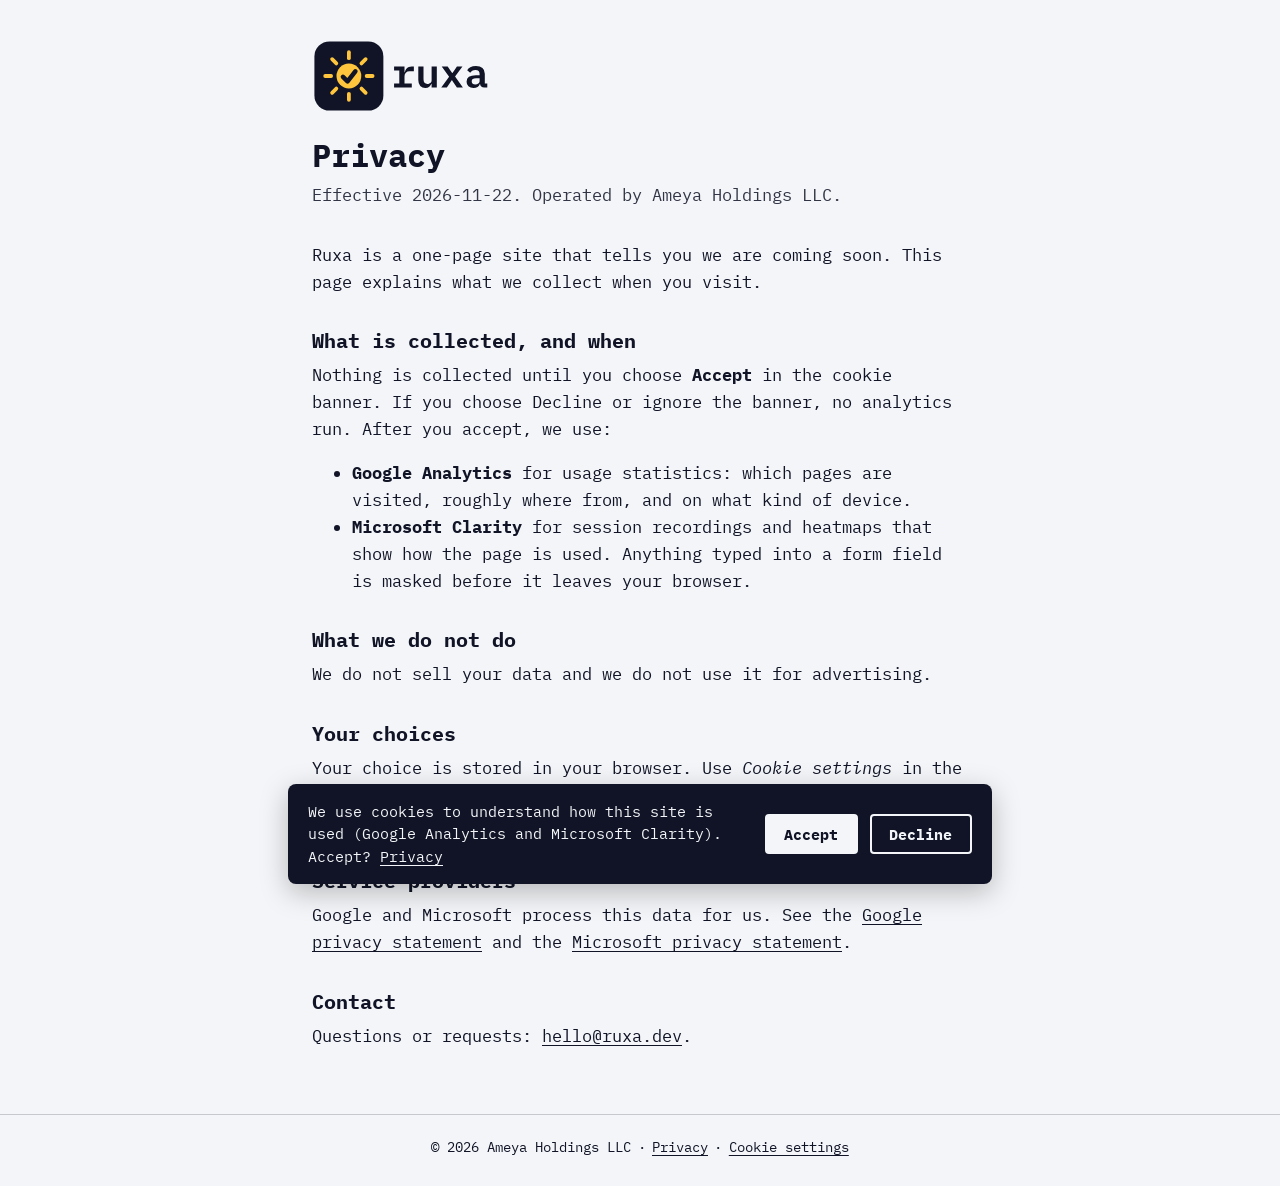
==== privacy/index.html @ 34d635d3 "Coming-soon page Co-Authored-By: Claude Opus 5.5 <noreply@anthropic.com>" ====
<!doctype html>
<html lang="en" data-gtm="GTM-MPHVG3LV" data-clarity="zhxw6p6wks" data-privacy="/privacy/">
<head>
<meta charset="utf-8">
<meta name="viewport" content="width=device-width, initial-scale=1">
<meta name="theme-color" content="#F4F5F8">
<link rel="icon" href="/assets/favicon.svg" type="image/svg+xml">
<link rel="icon" href="/assets/favicon.png" type="image/png" sizes="180x180">
<link rel="apple-touch-icon" href="/assets/favicon.png">
<link rel="preconnect" href="https://fonts.googleapis.com">
<link rel="preconnect" href="https://fonts.gstatic.com" crossorigin>
<link rel="stylesheet" href="https://fonts.googleapis.com/css2?family=IBM+Plex+Mono:wght@600;700&amp;display=swap">
<link rel="stylesheet" href="/assets/brand.css">
<link rel="stylesheet" href="/assets/site.css">
<script src="/assets/consent.js" defer></script>
<title>Privacy — Ruxa</title>
<meta name="description" content="How Ruxa handles analytics and your privacy choices.">
<link rel="canonical" href="https://ruxa.dev/privacy/">
</head>
<body>
<a class="skip" href="#main">Skip to content</a>
<main id="main" class="doc">
  <div class="doc-head">
    <a href="/"><img class="logo" src="/assets/logo.svg" alt="Ruxa home"></a>
    <h1>Privacy</h1>
    <p class="meta">Effective 2026-11-22. Operated by Ameya Holdings LLC.</p>
  </div>
  <p>Ruxa is a one-page site that tells you we are coming soon. This page explains what we collect when you visit.</p>

  <h2>What is collected, and when</h2>
  <p>Nothing is collected until you choose <strong>Accept</strong> in the cookie banner. If you choose Decline or ignore the banner, no analytics run. After you accept, we use:</p>
  <ul>
    <li><strong>Google Analytics</strong> for usage statistics: which pages are visited, roughly where from, and on what kind of device.</li>
    <li><strong>Microsoft Clarity</strong> for session recordings and heatmaps that show how the page is used. Anything typed into a form field is masked before it leaves your browser.</li>
  </ul>

  <h2>What we do not do</h2>
  <p>We do not sell your data and we do not use it for advertising.</p>

  <h2>Your choices</h2>
  <p>Your choice is stored in your browser. Use <em>Cookie settings</em> in the footer to change it at any time. Declining after accepting stops further collection.</p>

  <h2>Service providers</h2>
  <p>Google and Microsoft process this data for us. See the <a href="https://policies.google.com/privacy" rel="noopener">Google privacy statement</a> and the <a href="https://privacy.microsoft.com/privacystatement" rel="noopener">Microsoft privacy statement</a>.</p>

  <h2>Contact</h2>
  <p>Questions or requests: <a href="mailto:hello@ruxa.dev">hello@ruxa.dev</a>.</p>
</main>
<footer class="site-footer">
  <span>&copy; 2026 Ameya Holdings LLC</span><span class="sep" aria-hidden="true">&middot;</span><a href="/privacy/">Privacy</a><span class="sep" aria-hidden="true">&middot;</span><button type="button" class="link-button" data-consent-open>Cookie settings</button>
</footer>
</body>
</html>
---- assets/brand.css ----
:root {
  --brand-primary: #101426;
  --brand-accent: #FFC53D;
  --brand-bg: #F4F5F8;
  --brand-text: #101426;
  --font-heading: 'IBM Plex Mono', system-ui, -apple-system, 'Segoe UI', Roboto, sans-serif;
  --font-body: 'IBM Plex Mono', system-ui, -apple-system, 'Segoe UI', Roboto, sans-serif;
}
---- assets/site.css ----
*, *::before, *::after { box-sizing: border-box; }
html { -webkit-text-size-adjust: 100%; }
body {
  margin: 0;
  min-height: 100vh;
  min-height: 100dvh;
  display: flex;
  flex-direction: column;
  background: var(--brand-bg);
  color: var(--brand-text);
  font: 400 1.0625rem/1.6 var(--font-body);
}
a { color: var(--brand-primary); text-underline-offset: 0.2em; }
a:hover { text-decoration-thickness: 2px; }
a:focus-visible, button:focus-visible { outline: 3px solid var(--brand-accent); outline-offset: 3px; border-radius: 2px; }

.sr-only {
  position: absolute; width: 1px; height: 1px; margin: -1px; padding: 0;
  overflow: hidden; clip: rect(0 0 0 0); white-space: nowrap; border: 0;
}
.skip { position: absolute; left: 1rem; top: -4rem; padding: 0.5rem 1rem; background: var(--brand-text); color: var(--brand-bg); z-index: 200; }
.skip:focus { top: 1rem; }

.stage {
  flex: 1;
  display: flex;
  flex-direction: column;
  align-items: center;
  justify-content: center;
  padding: 3rem 1.5rem 2rem;
  text-align: center;
}
.stage-inner { width: 100%; max-width: 36rem; animation: rise 0.7s ease-out both; }
.logo { display: block; max-width: min(16rem, 70%); max-height: 7rem; width: auto; height: auto; margin: 0 auto 2rem; }
.brand-name { font: 700 2.25rem/1.15 var(--font-heading); margin: 0 0 1rem; }
.tagline { font: 600 1.375rem/1.35 var(--font-heading); margin: 0 0 1rem; }
.description { margin: 0 auto 1.75rem; max-width: 32rem; }
.badge {
  display: inline-block;
  margin: 0 0 1.75rem;
  padding: 0.35rem 1rem;
  border: 2px solid var(--brand-primary);
  border-radius: 999px;
  color: var(--brand-primary);
  font: 700 0.8125rem/1.2 var(--font-heading);
  letter-spacing: 0.12em;
  text-transform: uppercase;
}
.contact { margin: 0; }

.site-footer {
  padding: 1.25rem 1.5rem 1.75rem;
  border-top: 1px solid color-mix(in srgb, var(--brand-text) 20%, transparent);
  text-align: center;
  font-size: 0.9rem;
}
.site-footer a, .site-footer button { color: var(--brand-text); }
.site-footer .sep { margin: 0 0.4rem; }
.link-button { background: none; border: 0; padding: 0; font: inherit; text-decoration: underline; text-underline-offset: 0.2em; cursor: pointer; }

.doc { width: 100%; max-width: 44rem; margin: 0 auto; padding: 2.5rem 1.5rem 3rem; flex: 1; }
.doc-head { margin-bottom: 2rem; }
.doc-head .logo { margin: 0 0 1.5rem; max-width: 12rem; max-height: 4.5rem; }
.doc h1 { font: 700 2rem/1.2 var(--font-heading); margin: 0 0 0.5rem; }
.doc h2 { font: 700 1.25rem/1.3 var(--font-heading); margin: 2rem 0 0.5rem; }
.doc p, .doc ul { margin: 0 0 1rem; }
.doc .meta { opacity: 0.85; }

.consent-banner {
  position: fixed; left: 1rem; right: 1rem; bottom: 1rem; z-index: 100;
  max-width: 44rem; margin: 0 auto; padding: 1rem 1.25rem;
  display: flex; flex-wrap: wrap; align-items: center; gap: 0.75rem 1.5rem;
  background: var(--brand-text); color: var(--brand-bg);
  border-radius: 8px; box-shadow: 0 8px 28px rgba(0, 0, 0, 0.25);
  font-size: 0.95rem; line-height: 1.5;
}
.consent-text { flex: 1 1 16rem; margin: 0; }
.consent-link { color: var(--brand-bg); }
.consent-actions { display: flex; gap: 0.75rem; }
.consent-btn {
  padding: 0.5rem 1.1rem; border: 2px solid var(--brand-bg); border-radius: 4px;
  background: transparent; color: var(--brand-bg); font: 700 0.95rem var(--font-body); cursor: pointer;
}
.consent-btn--accept { background: var(--brand-bg); color: var(--brand-text); }
.consent-btn:hover { opacity: 0.88; }
.consent-btn:focus-visible, .consent-link:focus-visible { outline: 3px solid var(--brand-bg); outline-offset: 2px; }

@keyframes rise { from { opacity: 0; transform: translateY(0.75rem); } to { opacity: 1; transform: none; } }
@media (max-width: 480px) {
  .brand-name { font-size: 1.875rem; }
  .tagline { font-size: 1.1875rem; }
  .consent-actions { width: 100%; }
  .consent-btn { flex: 1; }
}
@media (prefers-reduced-motion: reduce) {
  .stage-inner { animation: none; }
}
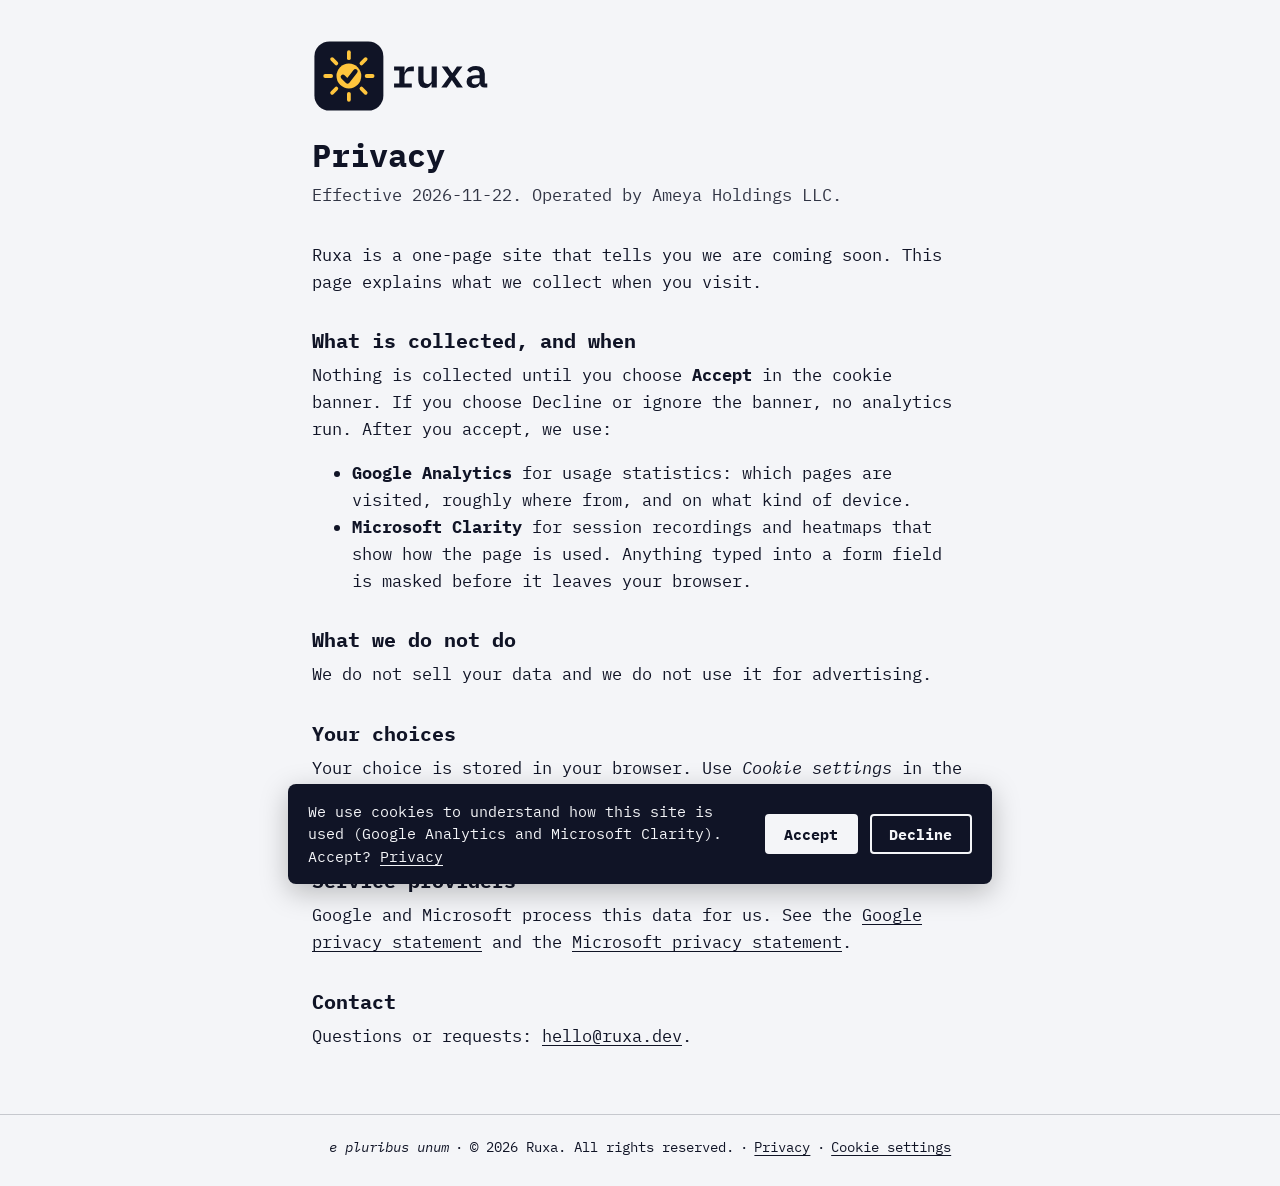
==== commit a752efea: "Footer: brand copyright and motto Co-Authored-By: Claude Opus 5.5 <noreply@anthropic.com> Claude-Ses" ====
--- a/privacy/index.html
+++ b/privacy/index.html
@@ -47,7 +47,7 @@
   <p>Questions or requests: <a href="mailto:hello@ruxa.dev">hello@ruxa.dev</a>.</p>
 </main>
 <footer class="site-footer">
-  <span>&copy; 2026 Ameya Holdings LLC</span><span class="sep" aria-hidden="true">&middot;</span><a href="/privacy/">Privacy</a><span class="sep" aria-hidden="true">&middot;</span><button type="button" class="link-button" data-consent-open>Cookie settings</button>
+  <span class="motto"><span data-egg>e</span> pluribus unum</span><span class="sep" aria-hidden="true">&middot;</span><span>&copy; 2026 Ruxa. All rights reserved.</span><span class="sep" aria-hidden="true">&middot;</span><a href="/privacy/">Privacy</a><span class="sep" aria-hidden="true">&middot;</span><button type="button" class="link-button" data-consent-open>Cookie settings</button>
 </footer>
 </body>
 </html>
--- a/assets/site.css
+++ b/assets/site.css
@@ -56,6 +56,7 @@
 }
 .site-footer a, .site-footer button { color: var(--brand-text); }
 .site-footer .sep { margin: 0 0.4rem; }
+.site-footer .motto { font-family: var(--font-heading); font-style: italic; color: var(--brand-primary); }
 .link-button { background: none; border: 0; padding: 0; font: inherit; text-decoration: underline; text-underline-offset: 0.2em; cursor: pointer; }
 
 .doc { width: 100%; max-width: 44rem; margin: 0 auto; padding: 2.5rem 1.5rem 3rem; flex: 1; }
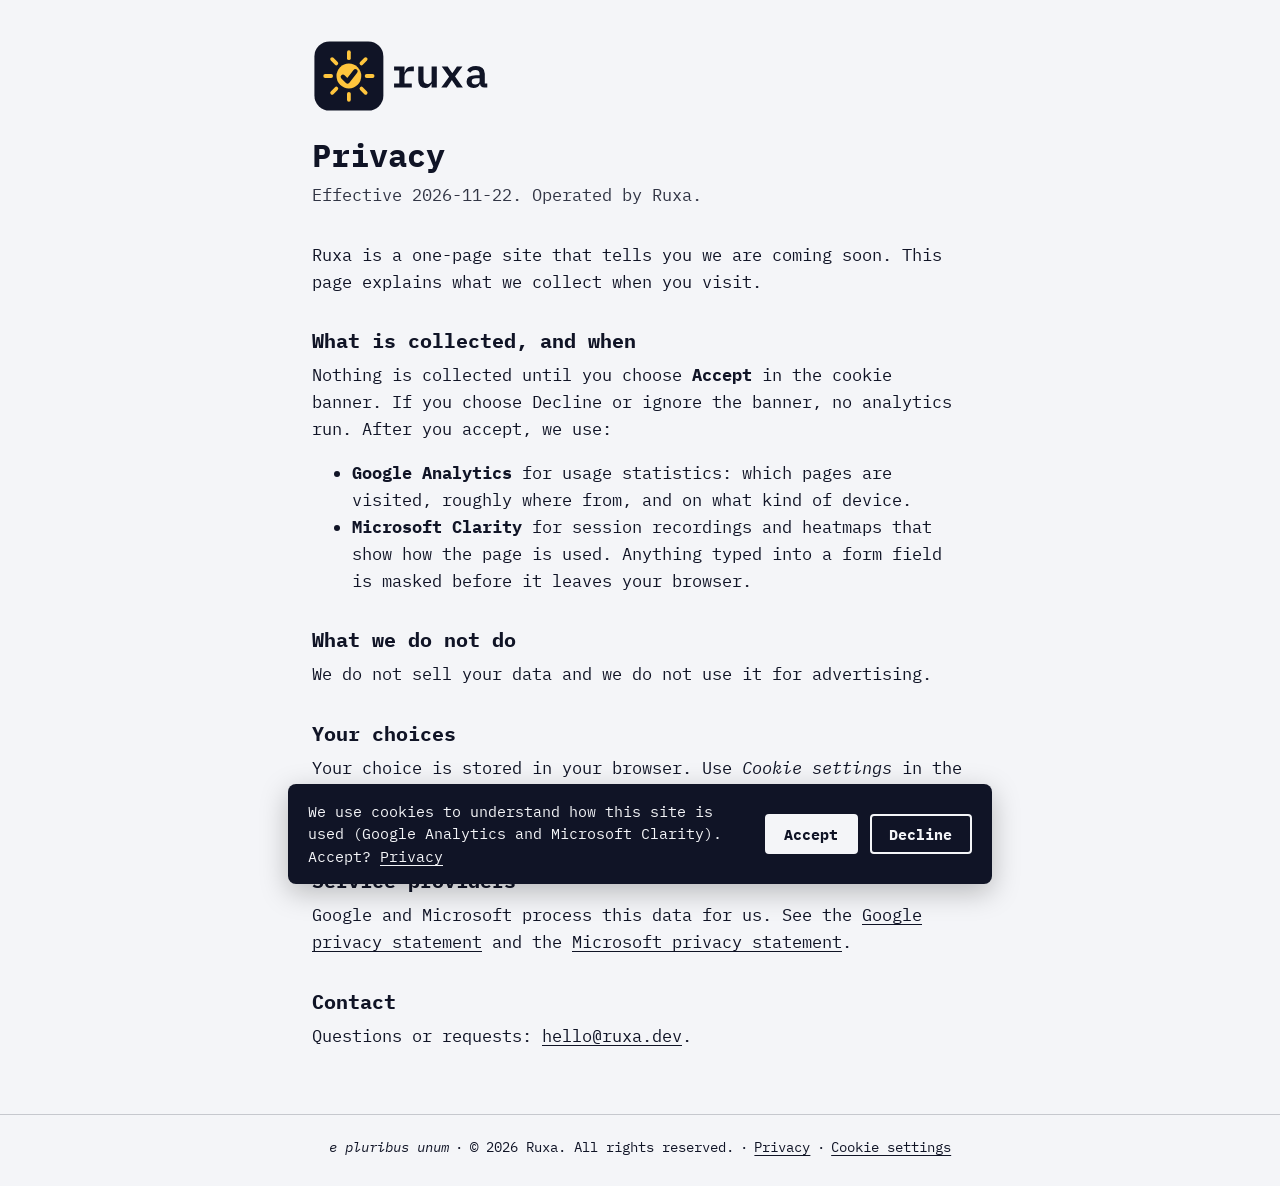
==== commit 8cadb868: "Privacy: brand as operator; neutral consent key Co-Authored-By: Claude Opus 5.5 <noreply@anthropic.c" ====
--- a/privacy/index.html
+++ b/privacy/index.html
@@ -23,7 +23,7 @@
   <div class="doc-head">
     <a href="/"><img class="logo" src="/assets/logo.svg" alt="Ruxa home"></a>
     <h1>Privacy</h1>
-    <p class="meta">Effective 2026-11-22. Operated by Ameya Holdings LLC.</p>
+    <p class="meta">Effective 2026-11-22. Operated by Ruxa.</p>
   </div>
   <p>Ruxa is a one-page site that tells you we are coming soon. This page explains what we collect when you visit.</p>
 
